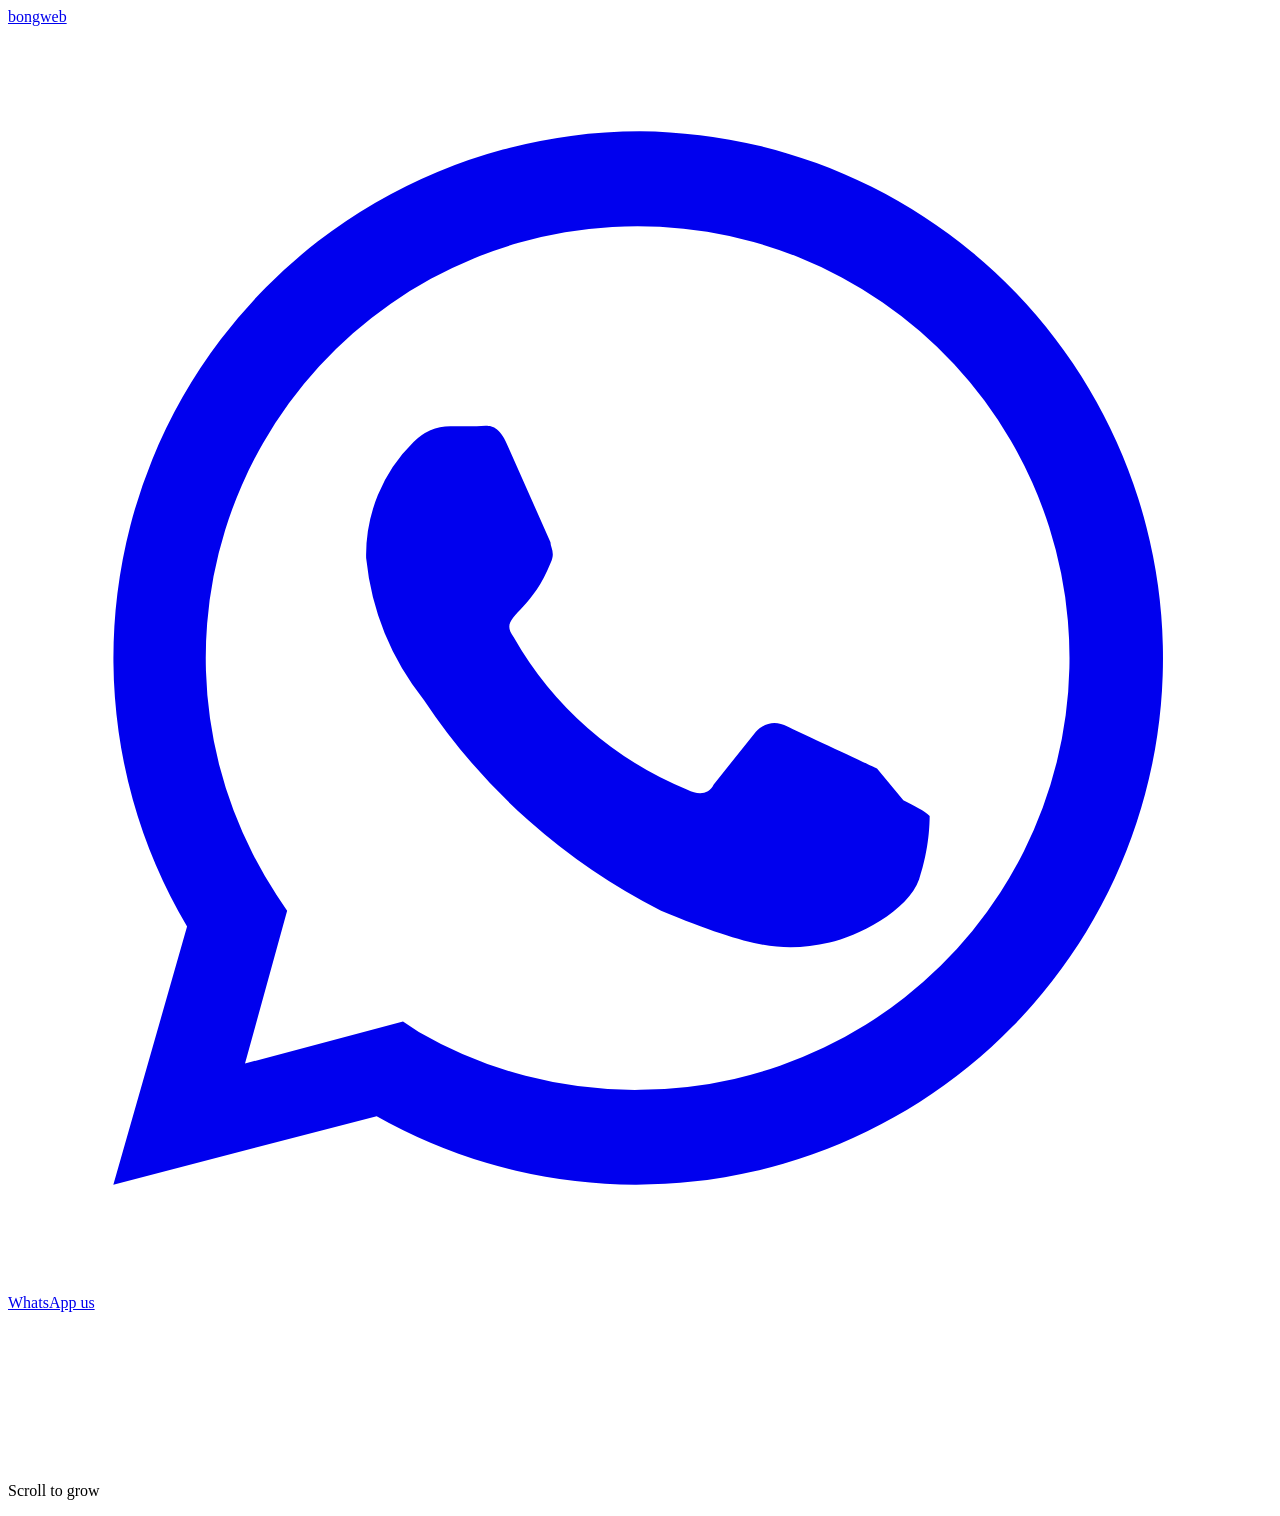
==== index.html @ fa9b978d "Add index.html Co-Authored-By: Claude Opus 5.5 <noreply@anthropic.com>" ====
<!doctype html>
<html lang="en">
<head>
  <meta charset="utf-8">
  <meta name="viewport" content="width=device-width, initial-scale=1">
  <title>Bongweb: AI-built, human-checked studio</title>
  <meta name="description" content="Websites, apps, automations, brand, content and growth for small businesses. Built fast with AI, checked by a person, delivered on the date we promise.">
  <link rel="preconnect" href="https://fonts.googleapis.com">
  <link rel="preconnect" href="https://fonts.gstatic.com" crossorigin>
  <link href="https://fonts.googleapis.com/css2?family=Fraunces:opsz,wght@9..144,400;9..144,500;9..144,600&family=Manrope:wght@400;500;600;700&display=swap" rel="stylesheet">
  <link rel="stylesheet" href="styles.css">
</head>
<body>

  <header class="site-header">
    <div class="wrap header-row">
      <a href="#top" class="wordmark" aria-label="Bongweb home">bongweb</a>
      <a class="btn btn-wa btn-sm js-wa header-cta" data-msg="Hi Bongweb, I'd like to talk about a project." href="#grow">
        <svg class="wa-icon" viewBox="0 0 24 24" aria-hidden="true"><use href="#wa"/></svg>
        <span>WhatsApp us</span>
      </a>
    </div>
  </header>

  <main id="top">
    <!-- The whole landing page: a tree that grows as you scroll -->
    <section id="grow" class="grow" aria-label="How Bongweb grows your business">
      <div class="grow-stage">
        <canvas class="grow-canvas" aria-hidden="true"></canvas>
        <div class="grow-world"></div>

        <p class="grow-hint" aria-hidden="true">Scroll to grow</p>
      </div>
    </section>
  </main>

  <svg width="0" height="0" style="position:absolute" aria-hidden="true">
    <symbol id="wa" viewBox="0 0 24 24"><path fill="currentColor" d="M12 2a10 10 0 0 0-8.6 15.1L2 22l5-1.3A10 10 0 1 0 12 2Zm0 18.2a8.2 8.2 0 0 1-4.2-1.1l-.3-.2-3 .8.8-2.9-.2-.3A8.2 8.2 0 1 1 12 20.2Zm4.5-6.1c-.2-.1-1.5-.7-1.7-.8-.2-.1-.4-.1-.6.1l-.8 1c-.1.2-.3.2-.5.1a6.7 6.7 0 0 1-3.3-2.9c-.3-.4.3-.4.7-1.4.1-.2 0-.3 0-.4l-.8-1.8c-.2-.5-.4-.4-.6-.4h-.5a1 1 0 0 0-.7.3 3 3 0 0 0-.9 2.2 5.2 5.2 0 0 0 1.1 2.7 11.8 11.8 0 0 0 4.5 4c1.7.7 2.3.8 3.2.6.5-.1 1.5-.6 1.7-1.2.2-.6.2-1.1.2-1.2-.1-.1-.3-.2-.5-.3Z"/></symbol>
  </svg>

  <script src="data/services.js"></script>
  <script src="data/scene.js"></script>
  <script src="script.js"></script>
  <script src="grow.js"></script>
</body>
</html>
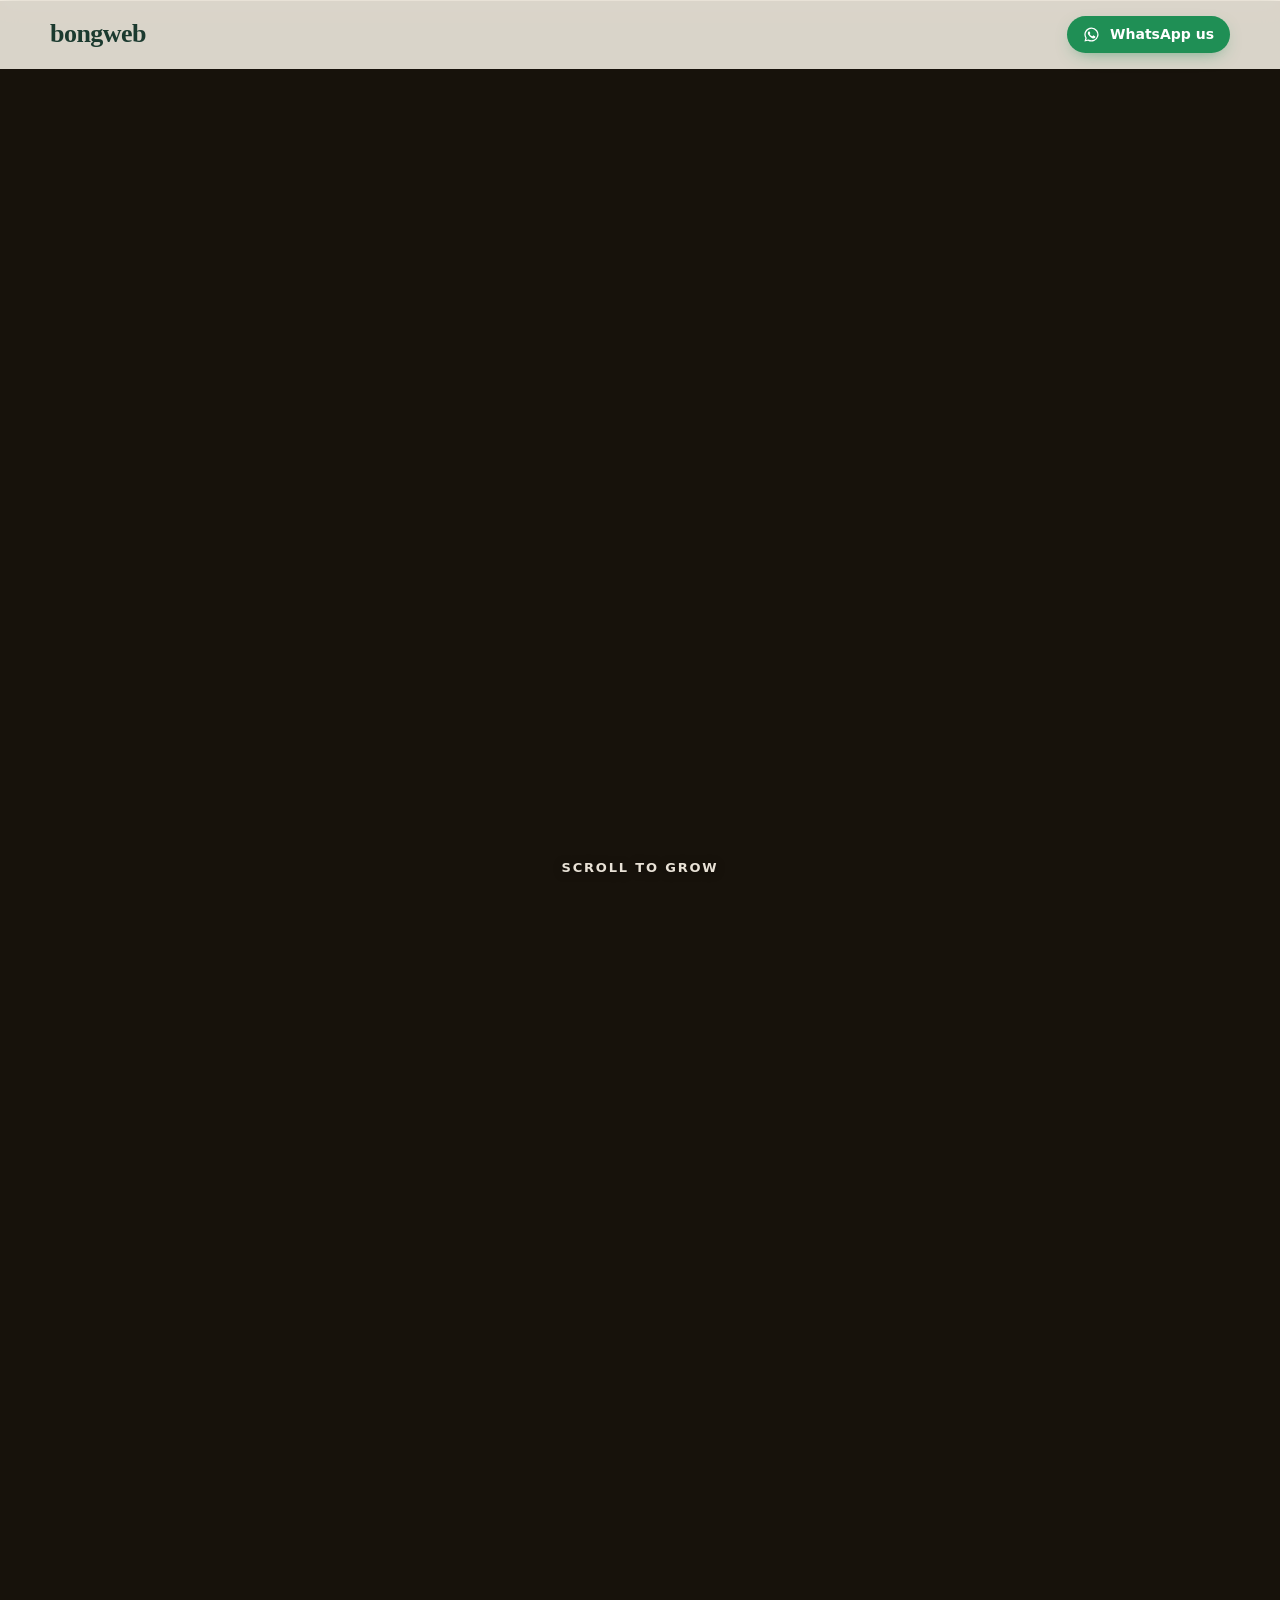
==== commit 6ba4b06c: "Update index.html: load the story data and the light layer Co-Authored-By: Claude Opus 5.5 <noreply@" ====
--- a/index.html
+++ b/index.html
@@ -27,7 +27,10 @@
     <section id="grow" class="grow" aria-label="How Bongweb grows your business">
       <div class="grow-stage">
         <canvas class="grow-canvas" aria-hidden="true"></canvas>
-        <div class="grow-world"></div>
+        <canvas class="grow-fx" aria-hidden="true"></canvas>
+        <div class="sr-only">
+          <p>A seed engraved with the word Bongweb puts out its roots, cracks open and grows a sprout. The sprout becomes a young tree on a sunny hill, then a giant tree with five tree houses on its branches: Build, Brand, Content, Growth and Checked.</p>
+        </div>
 
         <p class="grow-hint" aria-hidden="true">Scroll to grow</p>
       </div>
@@ -39,7 +42,7 @@
   </svg>
 
   <script src="data/services.js"></script>
-  <script src="data/scene.js"></script>
+  <script src="data/story.js"></script>
   <script src="script.js"></script>
   <script src="grow.js"></script>
 </body>
--- a/styles.css
+++ b/styles.css
@@ -0,0 +1,369 @@
+:root {
+  --paper: #f5efe4;
+  --paper-2: #ece4d5;
+  --card: #fbf8f2;
+  --ink: #1d2621;
+  --ink-2: #4a544e;
+  --ink-3: #7b827d;
+  --line: #ddd3c2;
+  --pine: #2c5546;
+  --pine-deep: #1b3a2f;
+  --peach: #e6a27a;
+  --sun: #f2cf9a;
+  --wa: #1f8f55;
+  --wa-hover: #187647;
+  --radius: 18px;
+  --serif: "Fraunces", Georgia, serif;
+  --sans: "Manrope", system-ui, -apple-system, "Segoe UI", sans-serif;
+}
+
+* { box-sizing: border-box; }
+html { scroll-behavior: smooth; scroll-padding-top: 80px; }
+body {
+  margin: 0;
+  background: var(--paper);
+  color: var(--ink);
+  font-family: var(--sans);
+  font-size: 17px;
+  line-height: 1.6;
+  -webkit-font-smoothing: antialiased;
+}
+img { max-width: 100%; display: block; }
+a { color: inherit; }
+h1, h2, h3, h4 { font-family: var(--serif); font-weight: 500; line-height: 1.12; margin: 0; letter-spacing: -0.01em; }
+p { margin: 0; }
+
+.wrap { width: min(1180px, 100% - 40px); margin-inline: auto; }
+
+.eyebrow {
+  font-size: 13px; font-weight: 700; letter-spacing: 0.14em; text-transform: uppercase;
+  color: var(--pine); margin-bottom: 14px;
+}
+.eyebrow-light { color: var(--sun); }
+
+/* Buttons */
+.btn {
+  display: inline-flex; align-items: center; gap: 10px;
+  padding: 14px 22px; border-radius: 999px; border: 0;
+  font: 600 16px/1 var(--sans); text-decoration: none; cursor: pointer;
+  transition: background .2s, transform .2s, box-shadow .2s;
+}
+.btn:hover { transform: translateY(-1px); }
+.btn-wa { background: var(--wa); color: #fff; box-shadow: 0 6px 18px -8px rgba(31,143,85,.7); }
+.btn-wa:hover { background: var(--wa-hover); }
+.btn-ghost { color: var(--ink); box-shadow: inset 0 0 0 1.5px var(--ink); }
+.btn-ghost:hover { background: var(--ink); color: var(--paper); }
+.btn-light { background: var(--paper); color: var(--pine-deep); }
+.btn-sm { padding: 10px 16px; font-size: 14px; }
+.btn-lg { padding: 18px 28px; font-size: 17px; }
+.wa-icon { width: 20px; height: 20px; fill: currentColor; flex: none; }
+.btn-sm .wa-icon { width: 17px; height: 17px; }
+
+/* Header */
+.site-header {
+  position: sticky; top: env(safe-area-inset-top, 0px); z-index: 20;
+  background: color-mix(in srgb, var(--paper) 88%, transparent);
+  backdrop-filter: blur(10px);
+  border-bottom: 1px solid transparent;
+}
+.header-row { display: flex; align-items: center; gap: 24px; height: 68px; }
+.wordmark {
+  font-family: var(--serif); font-size: 26px; font-weight: 600; letter-spacing: -0.02em;
+  text-decoration: none; color: var(--pine-deep);
+}
+.wordmark-sm { font-size: 22px; }
+.nav { display: flex; gap: 28px; margin-left: auto; }
+.nav a { text-decoration: none; font-size: 15px; font-weight: 500; color: var(--ink-2); }
+.nav a:hover { color: var(--ink); }
+
+/* Hero */
+.hero { padding: 48px 0 80px; overflow: hidden; }
+.hero-grid { display: grid; grid-template-columns: 1.15fr .85fr; gap: 56px; align-items: center; }
+.hero h1 { font-size: clamp(38px, 5.4vw, 70px); max-width: 14ch; }
+.lede { margin-top: 24px; font-size: 19px; color: var(--ink-2); max-width: 52ch; }
+.hero-actions { display: flex; flex-wrap: wrap; gap: 12px; margin-top: 32px; }
+.hero-points {
+  list-style: none; padding: 0; margin: 36px 0 0;
+  display: flex; flex-wrap: wrap; gap: 10px 28px; font-size: 15px; color: var(--ink-2);
+}
+.hero-points li { display: flex; align-items: center; gap: 8px; }
+.hero-points li::before {
+  content: ""; width: 8px; height: 8px; border-radius: 50%; background: var(--peach);
+}
+.hero-art { margin: 0; position: relative; }
+.hero-art img {
+  width: 100%; height: min(640px, 78vh); object-fit: cover; object-position: 60% 30%;
+  border-radius: 999px 999px var(--radius) var(--radius);
+  box-shadow: 0 30px 60px -30px rgba(60, 40, 20, .45);
+}
+
+/* Section heads */
+.section-head { max-width: 680px; margin-bottom: 44px; }
+.section-head h2, .why h2, .enquire h2 { font-size: clamp(32px, 4vw, 52px); }
+.section-sub { margin-top: 16px; color: var(--ink-2); font-size: 18px; }
+
+/* Services */
+.services { padding: 96px 0; background: var(--card); border-block: 1px solid var(--line); }
+
+.featured {
+  display: grid; grid-template-columns: 1.3fr .7fr; overflow: hidden;
+  background: var(--pine-deep); color: #f3ede2; border-radius: 28px; margin-bottom: 64px;
+}
+.featured[hidden] { display: none; }
+.featured-copy { padding: 48px; }
+.featured h3 { font-size: clamp(30px, 3.4vw, 44px); color: #fff; }
+.featured-copy > p { margin-top: 14px; color: #cfd8d1; max-width: 44ch; }
+.featured-list {
+  list-style: none; padding: 0; margin: 22px 0 30px;
+  display: grid; grid-template-columns: 1fr 1fr; gap: 10px 24px;
+}
+.featured-list li { padding-left: 22px; position: relative; color: #eef1ec; }
+.featured-list li::before {
+  content: ""; position: absolute; left: 0; top: .6em; width: 10px; height: 2px; background: var(--sun);
+}
+.featured-art { position: relative; min-height: 320px; }
+.featured-art img { position: absolute; inset: 0; width: 100%; height: 100%; object-fit: cover; object-position: 50% 30%; }
+
+.group-tabs {
+  position: sticky; top: 68px; z-index: 10;
+  display: flex; gap: 8px; overflow-x: auto; scrollbar-width: none;
+  padding: 12px 0; margin-bottom: 8px;
+  background: color-mix(in srgb, var(--card) 92%, transparent); backdrop-filter: blur(8px);
+}
+.group-tabs::-webkit-scrollbar { display: none; }
+.group-tab {
+  flex: none; display: inline-flex; align-items: center; gap: 8px;
+  padding: 9px 16px; border-radius: 999px; text-decoration: none;
+  font-weight: 600; font-size: 15px; color: var(--ink-2);
+  box-shadow: inset 0 0 0 1px var(--line); transition: all .2s;
+}
+.group-tab-num { font-size: 12px; color: var(--ink-3); font-variant-numeric: tabular-nums; }
+.group-tab:hover { color: var(--ink); box-shadow: inset 0 0 0 1px var(--ink-3); }
+.group-tab.is-active { background: var(--pine); color: #fff; box-shadow: none; }
+.group-tab.is-active .group-tab-num { color: var(--sun); }
+
+.group { padding-top: 40px; }
+.group + .group { margin-top: 24px; border-top: 1px solid var(--line); }
+.group-head { display: flex; align-items: baseline; gap: 20px; flex-wrap: wrap; margin-bottom: 24px; }
+.group-name { font-size: 36px; color: var(--pine-deep); }
+.group-promise { font-size: 18px; color: var(--ink-2); }
+
+.cards { display: grid; grid-template-columns: repeat(auto-fill, minmax(260px, 1fr)); gap: 16px; }
+.card {
+  position: relative; display: flex; flex-direction: column;
+  background: var(--paper); border: 1px solid var(--line); border-radius: var(--radius);
+  padding: 24px; transition: border-color .2s, transform .2s, box-shadow .2s;
+}
+.card:hover { border-color: var(--pine); transform: translateY(-2px); box-shadow: 0 14px 30px -20px rgba(27,58,47,.45); }
+.card-title { font-size: 21px; padding-right: 8px; }
+.card-gets { margin-top: 10px; color: var(--ink-2); font-size: 15.5px; flex: 1; }
+.card-btn {
+  align-self: flex-start; margin-top: 20px;
+  font-weight: 600; font-size: 15px; color: var(--pine); text-decoration: none;
+  border-bottom: 1.5px solid currentColor; padding-bottom: 2px;
+}
+.card-btn::after { content: " →"; }
+.card-btn:hover { color: var(--wa); }
+.card-soon { background: transparent; border-style: dashed; }
+.card-soon .card-title, .card-soon .card-gets { color: var(--ink-3); }
+.card-soon .card-btn { color: var(--ink-2); }
+.card-soon:hover { border-color: var(--ink-3); box-shadow: none; }
+.tag {
+  align-self: flex-start; margin-bottom: 12px;
+  font-size: 12px; font-weight: 700; letter-spacing: .06em; text-transform: uppercase;
+  color: #8a5a35; background: #f6e2cf; padding: 4px 10px; border-radius: 999px;
+}
+
+/* Why */
+.why { padding: 110px 0; }
+.why-grid { display: grid; grid-template-columns: .9fr 1.1fr; gap: 64px; align-items: center; }
+.why-art img { mix-blend-mode: multiply; width: 100%; }
+.why-points { display: grid; gap: 28px; margin-top: 36px; }
+.why-point { padding-left: 24px; border-left: 2px solid var(--peach); }
+.why-point h3 { font-size: 23px; }
+.why-point p { margin-top: 8px; color: var(--ink-2); max-width: 54ch; }
+
+/* How */
+.how { padding: 100px 0 110px; background: var(--paper-2); }
+.steps {
+  list-style: none; padding: 0; margin: 0;
+  display: grid; grid-template-columns: repeat(4, 1fr); gap: 28px; position: relative;
+}
+.steps::before {
+  content: ""; position: absolute; left: 24px; right: 24px; top: 24px; height: 2px;
+  background: repeating-linear-gradient(90deg, var(--pine) 0 8px, transparent 8px 14px);
+  opacity: .35;
+}
+.step { position: relative; }
+.step-num {
+  display: grid; place-items: center; width: 48px; height: 48px; border-radius: 50%;
+  background: var(--pine); color: #fff; font: 600 20px/1 var(--serif);
+  box-shadow: 0 0 0 6px var(--paper-2); position: relative;
+}
+.step h3 { font-size: 23px; margin-top: 22px; }
+.step p { margin-top: 10px; color: var(--ink-2); font-size: 16px; }
+
+/* Enquire */
+.enquire {
+  padding: 110px 0; color: #f3ede2;
+  background:
+    linear-gradient(180deg, rgba(20,38,31,.92), rgba(20,38,31,.96)),
+    url("assets/pine-sunrise.jpg") center 20% / cover;
+}
+.enquire-grid { display: grid; grid-template-columns: 1fr 1fr; gap: 64px; align-items: start; }
+.enquire h2 { color: #fff; }
+.enquire-copy > p:not(.eyebrow) { margin-top: 18px; color: #cfd8d1; font-size: 18px; max-width: 42ch; }
+.enquire-copy .btn { margin-top: 32px; }
+.enquire-alt { margin-top: 20px !important; font-size: 15px !important; }
+.enquire-alt a { color: var(--sun); }
+
+.enquire-form {
+  background: var(--paper); color: var(--ink); border-radius: 24px; padding: 32px;
+  display: grid; gap: 16px;
+}
+.form-title { font-size: 15px; color: var(--ink-2); }
+.enquire-form label { display: grid; gap: 6px; font-size: 14px; font-weight: 600; }
+.enquire-form input, .enquire-form select, .enquire-form textarea {
+  width: 100%; font: 400 16px/1.4 var(--sans); color: var(--ink);
+  background: var(--card); border: 1px solid var(--line); border-radius: 12px; padding: 12px 14px;
+}
+.enquire-form textarea { resize: vertical; }
+.enquire-form :focus-visible { outline: 2px solid var(--pine); outline-offset: 1px; }
+.enquire-form .btn { justify-self: start; }
+.form-error { color: #a33d22; font-size: 14px; }
+.form-done { font-size: 14px; color: var(--ink-2); }
+.form-done a { color: var(--pine); font-weight: 600; }
+.enquire-alt a, .footer-row a { user-select: all; }
+
+/* Grow: the whole landing page, a real tree that grows as you scroll */
+.grow { position: relative; height: 1000vh; margin-top: -68px; background: #17120b; }
+.grow-stage { position: sticky; top: 0; height: 100vh; height: 100svh; overflow: hidden; }
+.grow-canvas { position: absolute; inset: 0; width: 100%; height: 100%; display: block; }
+.grow-fx { position: absolute; inset: 0; width: 100%; height: 100%; display: block; pointer-events: none; }
+.sr-only { position: absolute; width: 1px; height: 1px; padding: 0; margin: -1px; overflow: hidden; clip: rect(0 0 0 0); white-space: nowrap; border: 0; }
+
+.grow-hero, .grow-end {
+  background: rgba(255, 250, 242, .84);
+  -webkit-backdrop-filter: blur(14px) saturate(1.3); backdrop-filter: blur(14px) saturate(1.3);
+  border: 1px solid rgba(255, 255, 255, .7);
+  box-shadow: 0 30px 70px -30px rgba(30, 20, 10, .6), inset 0 1px 0 rgba(255, 255, 255, .9);
+}
+
+.grow-hero {
+  position: absolute; z-index: 3;
+  left: max(20px, calc((100vw - 1180px) / 2)); top: calc(68px + 5vh);
+  width: min(580px, calc(100% - 40px));
+  padding: 30px 32px 32px; border-radius: 28px;
+}
+.grow-hero h1 { font-size: clamp(34px, 4.4vw, 58px); text-wrap: balance; }
+.grow-hero .lede { margin-top: 18px; font-size: 18px; max-width: 46ch; }
+.grow-hero .hero-actions { margin-top: 26px; }
+.grow .btn-ghost { background: transparent; border: 0; }
+
+.grow-end {
+  position: absolute; z-index: 3; left: 50%; bottom: calc(24px + env(safe-area-inset-bottom, 0px));
+  width: min(1000px, calc(100% - 40px));
+  display: flex; align-items: center; justify-content: space-between; gap: 16px 36px;
+  padding: 22px 30px; border-radius: 26px;
+  opacity: 0; transform: translate(-50%, 30px) scale(.98); pointer-events: none;
+  transition: opacity .6s ease, transform .8s cubic-bezier(.2, 1.3, .4, 1);
+}
+.grow-end.is-shown { opacity: 1; transform: translate(-50%, 0); pointer-events: auto; }
+.grow-end .eyebrow { margin-bottom: 6px; }
+.grow-end h2 { font-size: clamp(30px, 3.2vw, 42px); color: var(--pine-deep); }
+.grow-end-copy p:not(.eyebrow) { margin-top: 6px; color: var(--ink-2); max-width: 46ch; }
+.grow-end-actions { flex: none; display: grid; justify-items: center; gap: 10px; }
+.grow-end-alt { font-size: 14px; color: var(--ink-2); }
+.grow-end-alt a { color: var(--pine); font-weight: 600; user-select: all; }
+
+.grow-meter {
+  position: absolute; z-index: 3; left: max(14px, calc((100vw - 1180px) / 2 - 30px)); top: 22vh; bottom: 22vh; width: 4px;
+  border-radius: 4px; background: rgba(255, 255, 255, .28); overflow: hidden;
+}
+.grow-meter span { position: absolute; inset: 0; transform-origin: bottom; transform: scaleY(0); background: linear-gradient(#8cc456, #8a5a35); border-radius: 4px; }
+.grow-hint {
+  position: absolute; z-index: 3; left: 50%; bottom: calc(22px + env(safe-area-inset-bottom, 0px)); transform: translateX(-50%);
+  font-size: 13px; font-weight: 700; letter-spacing: .14em; text-transform: uppercase; color: rgba(255, 248, 236, .9);
+  text-shadow: 0 1px 10px rgba(0, 0, 0, .45);
+  transition: opacity .4s;
+  animation: hint 2.2s ease-in-out infinite;
+}
+.grow-hint.is-hidden { opacity: 0; }
+@keyframes hint { 50% { transform: translate(-50%, 6px); } }
+
+.header-cta { margin-left: auto; }
+
+@media (max-width: 720px) {
+  .grow-hero { top: calc(68px + 2vh); left: 16px; width: calc(100% - 32px); padding: 22px 20px 22px; }
+  .grow-hero h1 { font-size: 32px; }
+  .grow-hero .eyebrow { font-size: 11px; margin-bottom: 10px; }
+  .grow-hero .lede { margin-top: 12px; font-size: 15px; line-height: 1.5; }
+  .grow-hero .hero-actions { margin-top: 18px; }
+  .grow-hero .hero-actions .btn { width: 100%; justify-content: center; }
+  .grow-hero .btn-ghost { display: none; }
+  .grow-meter { display: none; }
+  .grow-end {
+    left: 16px; width: calc(100% - 32px); bottom: calc(16px + env(safe-area-inset-bottom, 0px));
+    flex-direction: column; align-items: stretch; gap: 14px;
+    padding: 20px 20px 18px; text-align: center; transform: translateY(30px) scale(.97);
+  }
+  .grow-end.is-shown { transform: none; }
+  .grow-end-actions { justify-items: stretch; }
+  .grow-end .btn { width: 100%; justify-content: center; }
+}
+@media (prefers-reduced-motion: reduce) {
+  .grow-hint { animation: none; }
+}
+
+/* Footer */
+.site-footer { padding: 32px 0; background: var(--pine-deep); color: #b8c4bc; border-top: 1px solid rgba(255,255,255,.08); }
+.footer-row { display: flex; align-items: center; gap: 24px; font-size: 14px; }
+.site-footer .wordmark { color: #f3ede2; }
+.footer-row a { margin-left: auto; color: var(--sun); }
+
+/* Floating WhatsApp (mobile) */
+.wa-float {
+  display: none; position: fixed; right: calc(16px + env(safe-area-inset-right, 0px)); bottom: calc(16px + env(safe-area-inset-bottom, 0px)); z-index: 30;
+  width: 58px; height: 58px; border-radius: 50%; place-items: center;
+  background: var(--wa); color: #fff; box-shadow: 0 10px 24px -8px rgba(0,0,0,.4);
+}
+.wa-float .wa-icon { width: 28px; height: 28px; }
+.wa-float { transition: opacity .3s, transform .3s; }
+body.in-grow .wa-float { opacity: 0; transform: scale(.8); pointer-events: none; }
+
+:focus-visible { outline: 2px solid var(--pine); outline-offset: 3px; }
+
+/* Responsive */
+@media (max-width: 960px) {
+  .hero-grid, .why-grid, .enquire-grid { grid-template-columns: 1fr; gap: 40px; }
+  .hero-art img { height: 420px; border-radius: 200px 200px var(--radius) var(--radius); }
+  .featured { grid-template-columns: 1fr; }
+  .featured-art { min-height: 0; height: 260px; order: -1; }
+  .steps { grid-template-columns: 1fr 1fr; gap: 40px 28px; }
+  .steps::before { display: none; }
+  .why-art { max-width: 420px; margin-inline: auto; }
+}
+@media (max-width: 640px) {
+  body { font-size: 16px; }
+  .wrap { width: calc(100% - 32px); }
+  .nav { display: none; }
+  .site-header .btn-sm { margin-left: auto; }
+  .hero { padding: 24px 0 56px; }
+  .lede { font-size: 17px; }
+  .hero-actions .btn { width: 100%; justify-content: center; }
+  .hero-art img { height: 340px; }
+  .services, .why, .how, .enquire { padding: 72px 0; }
+  .featured-copy { padding: 28px 24px; }
+  .featured-list { grid-template-columns: 1fr; }
+  .group-tabs { top: 68px; }
+  .group-name { font-size: 30px; }
+  .steps { grid-template-columns: 1fr; }
+  .enquire-form { padding: 24px 20px; }
+  .enquire-form .btn, .enquire-copy .btn { width: 100%; justify-content: center; }
+  .footer-row { flex-wrap: wrap; gap: 8px 16px; padding-bottom: 64px; }
+  .wa-float { display: grid; }
+}
+@media (prefers-reduced-motion: reduce) {
+  html { scroll-behavior: auto; }
+  * { transition: none !important; }
+}
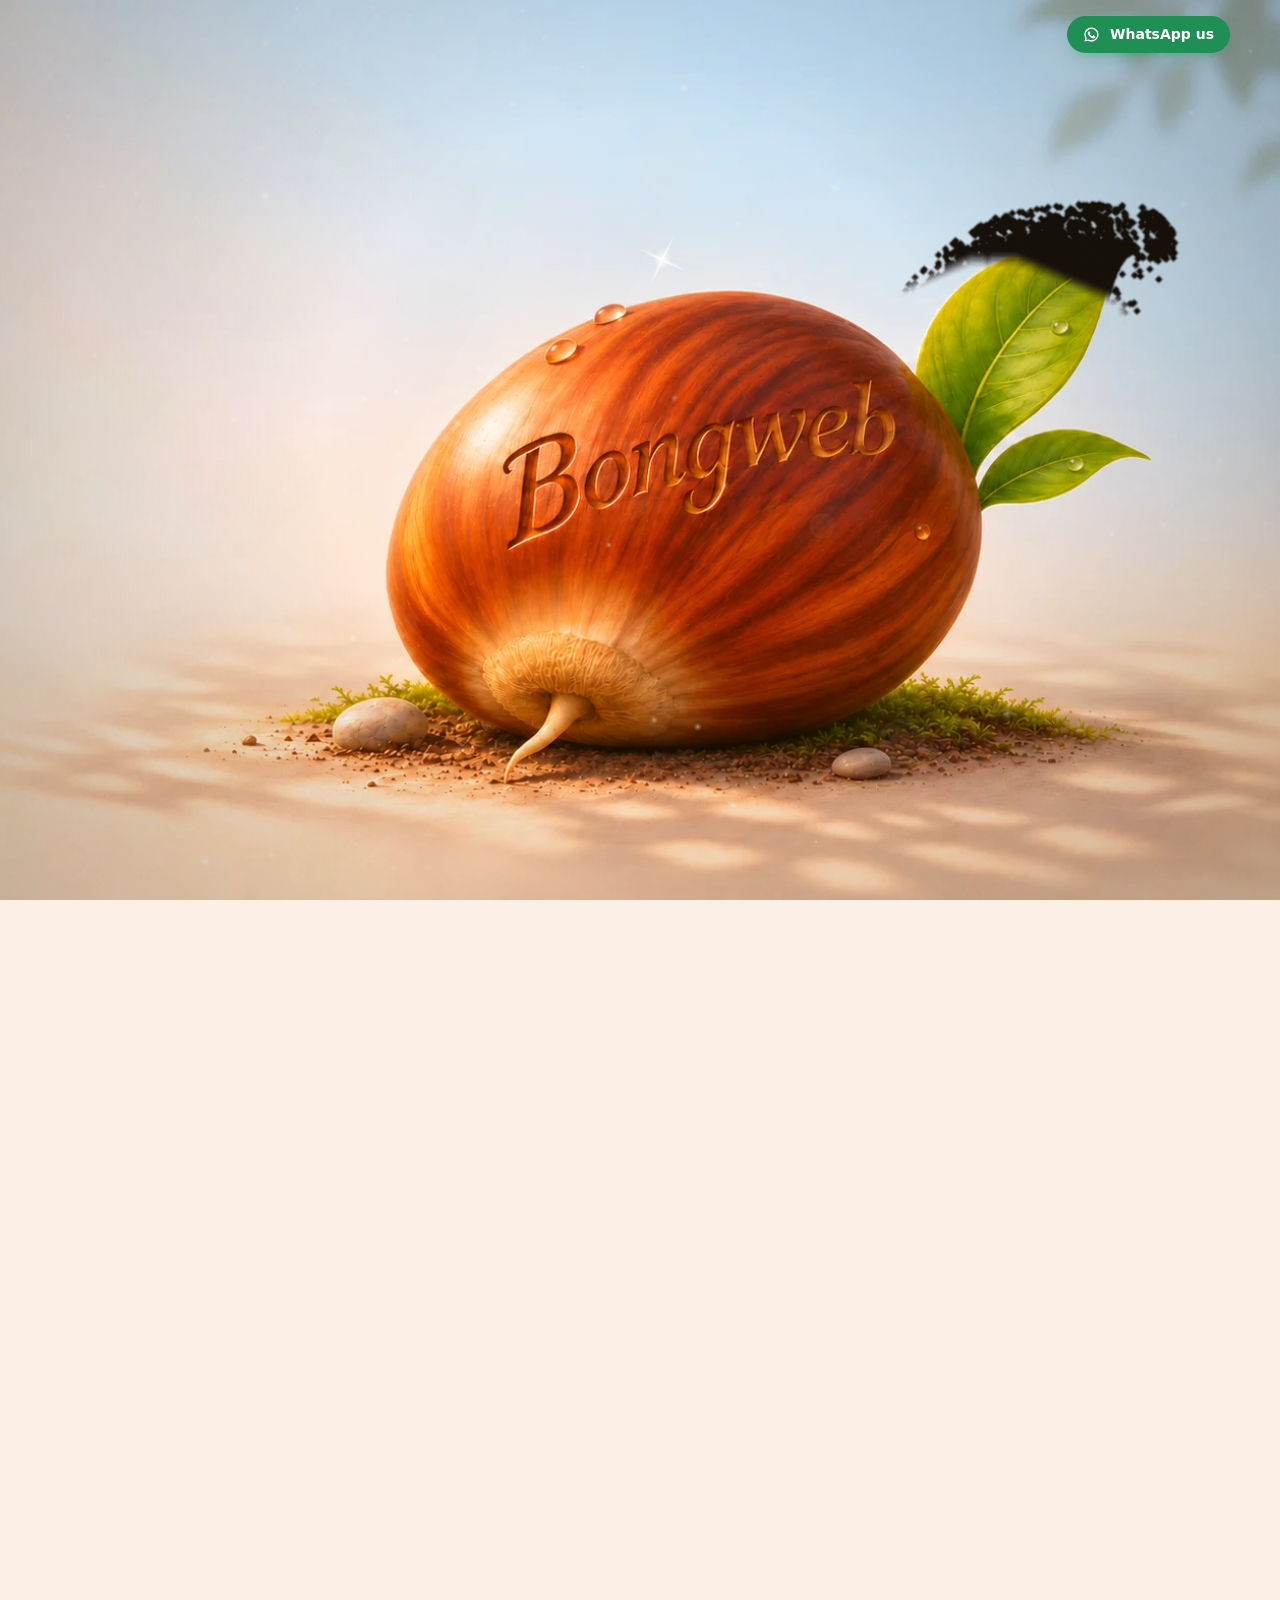
==== commit 792feb53: "Update index.html: painted logo replaces the header wordmark; new story text for screen readers Co-A" ====
--- a/index.html
+++ b/index.html
@@ -14,7 +14,6 @@
 
   <header class="site-header">
     <div class="wrap header-row">
-      <a href="#top" class="wordmark" aria-label="Bongweb home">bongweb</a>
       <a class="btn btn-wa btn-sm js-wa header-cta" data-msg="Hi Bongweb, I'd like to talk about a project." href="#grow">
         <svg class="wa-icon" viewBox="0 0 24 24" aria-hidden="true"><use href="#wa"/></svg>
         <span>WhatsApp us</span>
@@ -29,10 +28,21 @@
         <canvas class="grow-canvas" aria-hidden="true"></canvas>
         <canvas class="grow-fx" aria-hidden="true"></canvas>
         <div class="sr-only">
-          <p>A seed engraved with the word Bongweb puts out its roots, cracks open and grows a sprout. The sprout becomes a young tree on a sunny hill, then a giant tree with five tree houses on its branches: Build, Brand, Content, Growth and Checked.</p>
+          <h1>Bongweb, AI native studio. Your next idea starts here.</h1>
+          <p>AI studio, human review. Websites, brand and marketing. Built with AI. Checked by people.</p>
+          <p>Give your idea a shape: a clear scope, a fixed price and an agreed delivery date.</p>
+          <p>Start small and make room to grow. Start with the website, brand or content you need, and add more as your business grows.</p>
+          <p>One studio, five ways forward: build, brand, content and growth, with human review at every step.</p>
+          <ul>
+            <li>Build. Your business, online and working: websites, stores and apps built around what your business needs. Websites, web apps, chatbots.</li>
+            <li>Brand. Look ready for business: a clear identity and thoughtful design for a consistent, recognisable business. Identity, UI/UX, packaging.</li>
+            <li>Content. Stay seen, stay remembered: social posts, carousels and captions planned around your business. Calendars, posts, captions.</li>
+            <li>Growth. Turn attention into enquiries: reach the right people and understand what works through clear reporting. Outreach, lead generation, reporting.</li>
+            <li>Checked by people. AI helps us make, people make sure: a senior person reviews and refines every piece before handover.</li>
+          </ul>
+          <p>The story is told in painted pictures: a seed engraved Bongweb puts out a root and leaves, cracks open into a sprout, becomes a young tree and then a giant tree whose branches carry the five signs, and on each branch someone is at work.</p>
         </div>
 
-        <p class="grow-hint" aria-hidden="true">Scroll to grow</p>
       </div>
     </section>
   </main>
--- a/styles.css
+++ b/styles.css
@@ -62,10 +62,10 @@
 /* Header */
 .site-header {
   position: sticky; top: env(safe-area-inset-top, 0px); z-index: 20;
-  background: color-mix(in srgb, var(--paper) 88%, transparent);
-  backdrop-filter: blur(10px);
-  border-bottom: 1px solid transparent;
-}
+  background: transparent;   /* the painted logo and sky show through; only the WhatsApp button sits here */
+  pointer-events: none;
+}
+.site-header a { pointer-events: auto; }
 .header-row { display: flex; align-items: center; gap: 24px; height: 68px; }
 .wordmark {
   font-family: var(--serif); font-size: 26px; font-weight: 600; letter-spacing: -0.02em;
@@ -235,8 +235,8 @@
 .form-done a { color: var(--pine); font-weight: 600; }
 .enquire-alt a, .footer-row a { user-select: all; }
 
-/* Grow: the whole landing page, a real tree that grows as you scroll */
-.grow { position: relative; height: 1000vh; margin-top: -68px; background: #17120b; }
+/* Grow: the whole landing page, a painted tree that grows as you scroll */
+.grow { position: relative; height: 1000vh; margin-top: -68px; background: #fcf0e6; }
 .grow-stage { position: sticky; top: 0; height: 100vh; height: 100svh; overflow: hidden; }
 .grow-canvas { position: absolute; inset: 0; width: 100%; height: 100%; display: block; }
 .grow-fx { position: absolute; inset: 0; width: 100%; height: 100%; display: block; pointer-events: none; }
@@ -281,15 +281,15 @@
   border-radius: 4px; background: rgba(255, 255, 255, .28); overflow: hidden;
 }
 .grow-meter span { position: absolute; inset: 0; transform-origin: bottom; transform: scaleY(0); background: linear-gradient(#8cc456, #8a5a35); border-radius: 4px; }
-.grow-hint {
-  position: absolute; z-index: 3; left: 50%; bottom: calc(22px + env(safe-area-inset-bottom, 0px)); transform: translateX(-50%);
-  font-size: 13px; font-weight: 700; letter-spacing: .14em; text-transform: uppercase; color: rgba(255, 248, 236, .9);
-  text-shadow: 0 1px 10px rgba(0, 0, 0, .45);
-  transition: opacity .4s;
-  animation: hint 2.2s ease-in-out infinite;
-}
-.grow-hint.is-hidden { opacity: 0; }
-@keyframes hint { 50% { transform: translate(-50%, 6px); } }
+/* a link over each painted button (invisible: the button is part of the picture) */
+.grow-cta {
+  position: absolute; z-index: 4; display: block; border-radius: 10px;
+  color: transparent; font-size: 1px; overflow: hidden; white-space: nowrap;
+  transition: box-shadow .2s;
+}
+.grow-cta:hover { box-shadow: 0 0 0 3px rgba(255, 252, 244, .75), 0 10px 26px -12px rgba(19, 58, 44, .7); }
+.grow-cta:focus-visible { outline: 3px solid #1f8f55; outline-offset: 3px; }
+
 
 .header-cta { margin-left: auto; }
 
@@ -311,10 +311,6 @@
   .grow-end-actions { justify-items: stretch; }
   .grow-end .btn { width: 100%; justify-content: center; }
 }
-@media (prefers-reduced-motion: reduce) {
-  .grow-hint { animation: none; }
-}
-
 /* Footer */
 .site-footer { padding: 32px 0; background: var(--pine-deep); color: #b8c4bc; border-top: 1px solid rgba(255,255,255,.08); }
 .footer-row { display: flex; align-items: center; gap: 24px; font-size: 14px; }
